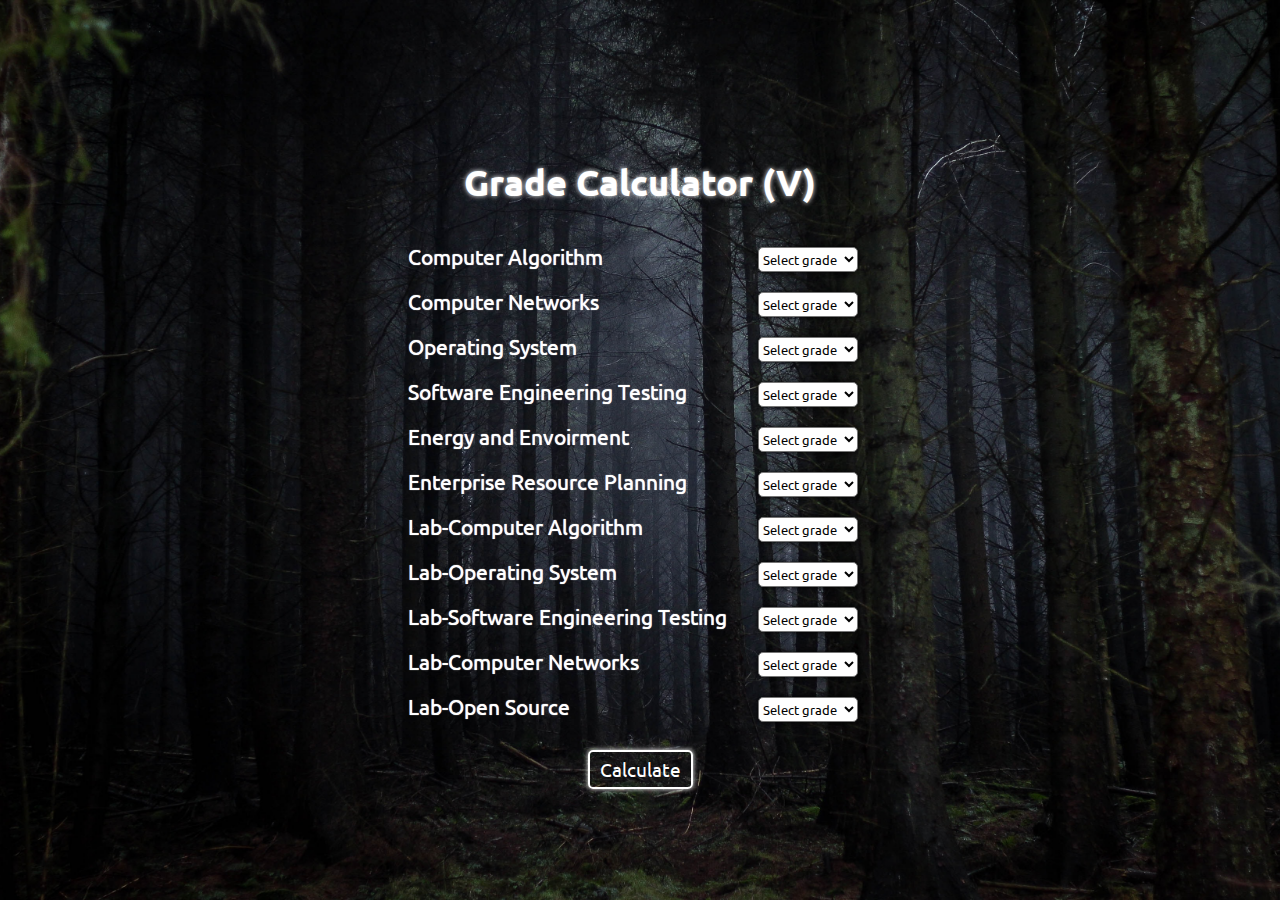
==== indexV.html @ c962460b "update" ====
<!DOCTYPE html>
<html lang="en">

<head>
    <meta charset="UTF-8">
    <meta http-equiv="X-UA-Compatible" content="IE=edge">
    <meta name="viewport" content="width=device-width, initial-scale=1.0">
    <link href="https://fonts.googleapis.com/css2?family=Ubuntu&display=swap" rel="stylesheet">
    <link rel="stylesheet" href="style.css">
    <title>SGPA Calculator</title>
</head>

<body>

    <div class="container">
        <div class="main-heading">
            <h2>Grade Calculator (V)</h2>
        </div>
        <div class="main-content">
            <div class="control">
                <label for="CA">Computer Algorithm</label>
                <select id="CA" oninput="grading1(this.value)">
                    <option disabled selected hidden>Select grade</option>
                    <option value="A++">A++</option>
                    <option value="A+">A+</option>
                    <option value="A">A</option>
                    <option value="B+">B+</option>
                    <option value="B">B</option>
                    <option value="C+">C+</option>
                    <option value="C">C</option>
                    <option value="D">D</option>
                </select>
            </div>
            <div class="control">
                <label for="CN">Computer Networks</label>
                <select id="CN" oninput="grading2(this.value)">
                    <option disabled selected hidden>Select grade</option>
                    <option value="A++">A++</option>
                    <option value="A+">A+</option>
                    <option value="A">A</option>
                    <option value="B+">B+</option>
                    <option value="B">B</option>
                    <option value="C+">C+</option>
                    <option value="C">C</option>
                    <option value="D">D</option>
                </select>
            </div>
            <div class="control">
                <label for="OS">Operating System</label>
                <select id="OS" oninput="grading3(this.value)">
                    <option disabled selected hidden>Select grade</option>
                    <option value="A++">A++</option>
                    <option value="A+">A+</option>
                    <option value="A">A</option>
                    <option value="B+">B+</option>
                    <option value="B">B</option>
                    <option value="C+">C+</option>
                    <option value="C">C</option>
                    <option value="D">D</option>
                </select>
            </div>
            <div class="control">
                <label for="SET">Software Engineering Testing</label>
                <select id="SET" oninput="grading4(this.value)">
                    <option disabled selected hidden>Select grade</option>
                    <option value="A++">A++</option>
                    <option value="A+">A+</option>
                    <option value="A">A</option>
                    <option value="B+">B+</option>
                    <option value="B">B</option>
                    <option value="C+">C+</option>
                    <option value="C">C</option>
                    <option value="D">D</option>
                </select>
            </div>
            <div class="control">
                <label for="EE">Energy and Envoirment</label>
                <select id="EE" oninput="grading5(this.value)">
                    <option disabled selected hidden>Select grade</option>
                    <option value="A++">A++</option>
                    <option value="A+">A+</option>
                    <option value="A">A</option>
                    <option value="B+">B+</option>
                    <option value="B">B</option>
                    <option value="C+">C+</option>
                    <option value="C">C</option>
                    <option value="D">D</option>
                </select>
            </div>
            <div class="control">
                <label for="ERP">Enterprise Resource Planning</label>
                <select id="ERP" oninput="grading6(this.value)">
                    <option disabled selected hidden>Select grade</option>
                    <option value="A++">A++</option>
                    <option value="A+">A+</option>
                    <option value="A">A</option>
                    <option value="B+">B+</option>
                    <option value="B">B</option>
                    <option value="C+">C+</option>
                    <option value="C">C</option>
                    <option value="D">D</option>
                </select>
            </div>
            <div class="control">
                <label for="L-CA">Lab-Computer Algorithm</label>
                <select id="L-CA" oninput="grading7(this.value)">
                    <option disabled selected hidden>Select grade</option>
                    <option value="A++">A++</option>
                    <option value="A+">A+</option>
                    <option value="A">A</option>
                    <option value="B+">B+</option>
                    <option value="B">B</option>
                    <option value="C+">C+</option>
                    <option value="C">C</option>
                    <option value="D">D</option>
                </select>
            </div>
            <div class="control">
                <label for="L-OS">Lab-Operating System</label>
                <select id="L-OS" oninput="grading8(this.value)">
                    <option disabled selected hidden>Select grade</option>
                    <option value="A++">A++</option>
                    <option value="A+">A+</option>
                    <option value="A">A</option>
                    <option value="B+">B+</option>
                    <option value="B">B</option>
                    <option value="C+">C+</option>
                    <option value="C">C</option>
                    <option value="D">D</option>
                </select>
            </div>
            <div class="control">
                <label for="L-SET">Lab-Software Engineering Testing</label>
                <select id="L-SET" oninput="grading9(this.value)">
                    <option disabled selected hidden>Select grade</option>
                    <option value="A++">A++</option>
                    <option value="A+">A+</option>
                    <option value="A">A</option>
                    <option value="B+">B+</option>
                    <option value="B">B</option>
                    <option value="C+">C+</option>
                    <option value="C">C</option>
                    <option value="D">D</option>
                </select>
            </div>
            <div class="control">
                <label for="L-CN">Lab-Computer Networks</label>
                <select id="L-CN" oninput="grading10(this.value)">
                    <option disabled selected hidden>Select grade</option>
                    <option value="A++">A++</option>
                    <option value="A+">A+</option>
                    <option value="A">A</option>
                    <option value="B+">B+</option>
                    <option value="B">B</option>
                    <option value="C+">C+</option>
                    <option value="C">C</option>
                    <option value="D">D</option>
                </select>
            </div>
            <div class="control">
                <label for="L-OS1">Lab-Open Source</label>
                <select id="L-OS1" oninput="grading11(this.value)">
                    <option disabled selected hidden>Select grade</option>
                    <option value="A++">A++</option>
                    <option value="A+">A+</option>
                    <option value="A">A</option>
                    <option value="B+">B+</option>
                    <option value="B">B</option>
                    <option value="C+">C+</option>
                    <option value="C">C</option>
                    <option value="D">D</option>
                </select>
            </div>
            <div class="button-area">
                <button id="btn" onclick="calculate()">Calculate</button>
            </div>

            <div class="final">
                <h2 id="demo"></h2>
            </div>
            <br>
            <br>
    
        </div>
    
    <script src="app.js"></script>
</body>

</html>
---- style.css ----
*{
    margin: 0;
    padding: 0;
    box-sizing: border-box;
    font-family: 'Ubuntu', sans-serif;
   
}

body{
    display: flex;
    justify-content:center;
    align-items: center;
    height: 100vh;
    background: url(sgpa.jpg) center center/cover;
}

.container{
    width: 550px;
    height: 610px;
}

.main-heading{
    font-size: 1.5rem;
    width: 80%;
    padding: 5px;
    margin: 10px auto;
    text-shadow: 0 0 5px;
    text-align: center;
    color: white;
}

.main-content{
    font-size: 1.3rem;
    width: 100%;
    padding: 20px 40px;
    margin: 20px auto;
    height: 500px;
    margin-block-start: 0em;
}
.control{
    padding: 3px 3px;
}

label {
    position: relative;
    float: left;    
    width: 350px;
    margin-bottom: 10px;
    color: white;
    text-shadow: 0 0 1px;
}

.control >select{
    height: 25px;
    margin-bottom: 10px;
    border-radius: 5px;
    font-family: 'Ubuntu';
    background-color: white;
    width: 100px;
    box-shadow: 0 0 5px;
}

.button-area{
    text-align: center;
    margin: 10px auto;
    padding: 5px;
    width: 50%;
}

#btn{
    font-size: 1.2rem;
    padding: 5px 10px;
    border-radius: 5px;
    box-shadow: 0 0 5px;
    background: transparent;
    color: white;
    border: 2px solid white;
}

#btn:hover{
    background-color: white;
    color: rgb(37, 36, 36);
}

.final{
    color: white;
    padding: 5px 10px;
    text-align: center;
    text-shadow: 0 0 2px;
}
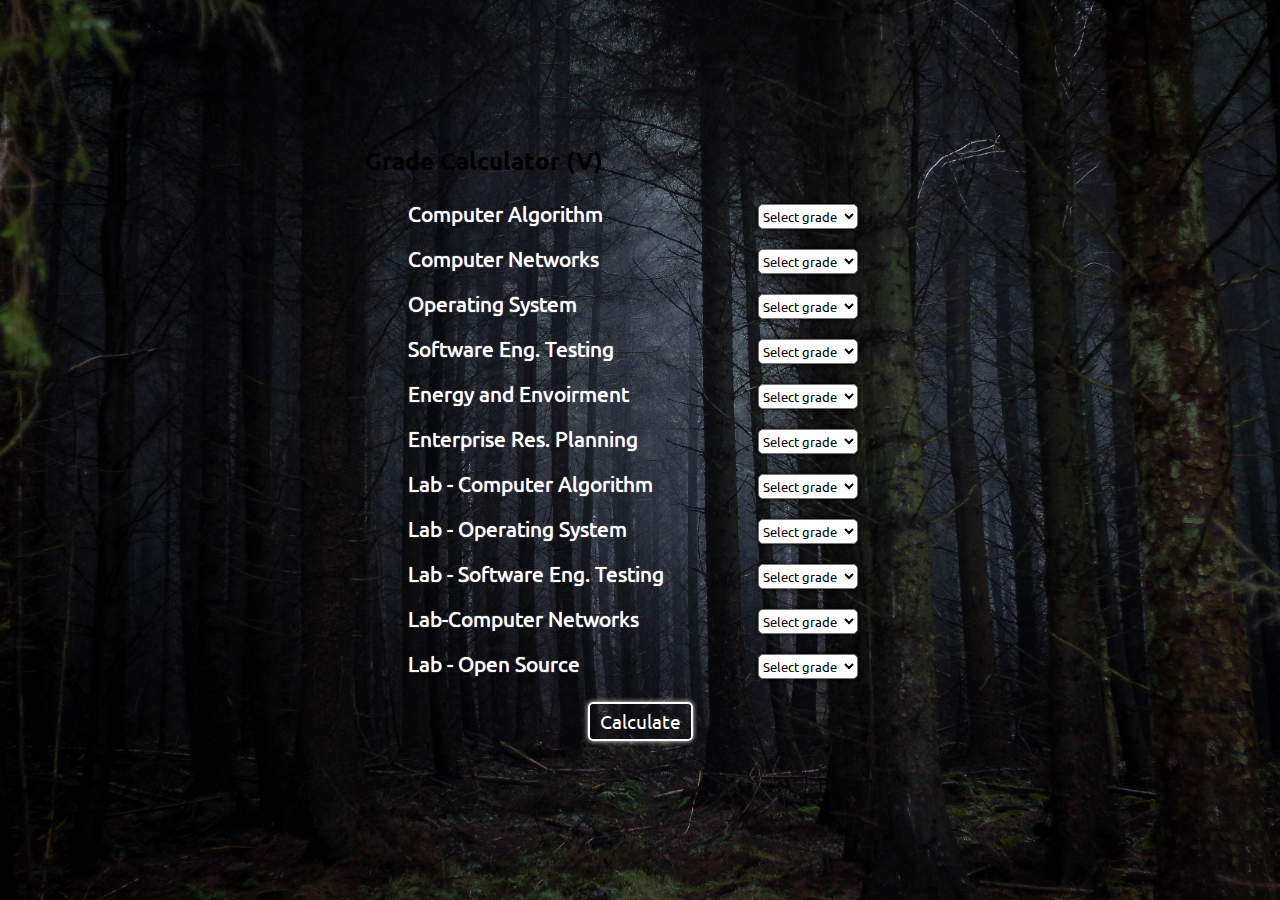
==== commit 60e68c76: "Update and rename grade.html to indexV.html" ====
--- a/indexV.html
+++ b/indexV.html
@@ -1,6 +1,5 @@
 <!DOCTYPE html>
 <html lang="en">
-
 <head>
     <meta charset="UTF-8">
     <meta http-equiv="X-UA-Compatible" content="IE=edge">
@@ -9,11 +8,9 @@
     <link rel="stylesheet" href="style.css">
     <title>SGPA Calculator</title>
 </head>
-
 <body>
-
     <div class="container">
-        <div class="main-heading">
+        <div class="heading">
             <h2>Grade Calculator (V)</h2>
         </div>
         <div class="main-content">
@@ -60,7 +57,7 @@
                 </select>
             </div>
             <div class="control">
-                <label for="SET">Software Engineering Testing</label>
+                <label for="SET">Software Eng. Testing</label>
                 <select id="SET" oninput="grading4(this.value)">
                     <option disabled selected hidden>Select grade</option>
                     <option value="A++">A++</option>
@@ -88,7 +85,7 @@
                 </select>
             </div>
             <div class="control">
-                <label for="ERP">Enterprise Resource Planning</label>
+                <label for="ERP">Enterprise Res. Planning</label>
                 <select id="ERP" oninput="grading6(this.value)">
                     <option disabled selected hidden>Select grade</option>
                     <option value="A++">A++</option>
@@ -102,7 +99,7 @@
                 </select>
             </div>
             <div class="control">
-                <label for="L-CA">Lab-Computer Algorithm</label>
+                <label for="L-CA">Lab - Computer Algorithm</label>
                 <select id="L-CA" oninput="grading7(this.value)">
                     <option disabled selected hidden>Select grade</option>
                     <option value="A++">A++</option>
@@ -116,7 +113,7 @@
                 </select>
             </div>
             <div class="control">
-                <label for="L-OS">Lab-Operating System</label>
+                <label for="L-OS">Lab - Operating System</label>
                 <select id="L-OS" oninput="grading8(this.value)">
                     <option disabled selected hidden>Select grade</option>
                     <option value="A++">A++</option>
@@ -130,7 +127,7 @@
                 </select>
             </div>
             <div class="control">
-                <label for="L-SET">Lab-Software Engineering Testing</label>
+                <label for="L-SET">Lab - Software Eng. Testing</label>
                 <select id="L-SET" oninput="grading9(this.value)">
                     <option disabled selected hidden>Select grade</option>
                     <option value="A++">A++</option>
@@ -158,7 +155,7 @@
                 </select>
             </div>
             <div class="control">
-                <label for="L-OS1">Lab-Open Source</label>
+                <label for="L-OS1">Lab - Open Source</label>
                 <select id="L-OS1" oninput="grading11(this.value)">
                     <option disabled selected hidden>Select grade</option>
                     <option value="A++">A++</option>
@@ -171,19 +168,16 @@
                     <option value="D">D</option>
                 </select>
             </div>
-            <div class="button-area">
-                <button id="btn" onclick="calculate()">Calculate</button>
-            </div>
+        </div>
+        <div class="button-area">
+            <button id="btn" onclick="calculate()">Calculate</button>
+        </div>
 
-            <div class="final">
-                <h2 id="demo"></h2>
-            </div>
-            <br>
-            <br>
-    
+        <div class="final">
+            <h2 id="demo"></h2>
         </div>
+    </div>
     
     <script src="app.js"></script>
 </body>
-
-</html>+</html>
